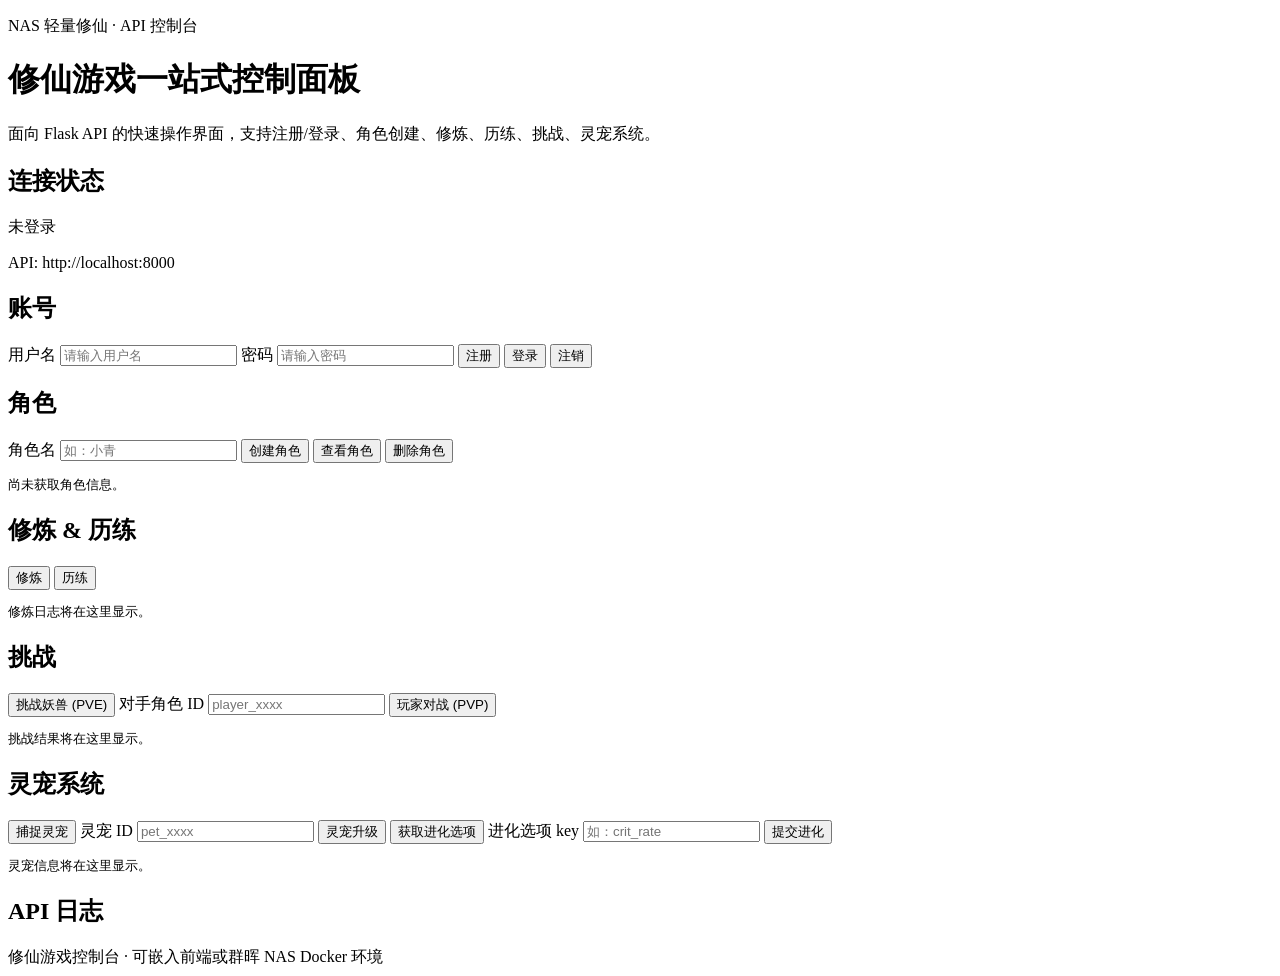
==== game/templates/index.html @ 4e1d3f1f "Add web dashboard frontend" ====
<!doctype html>
<html lang="zh-CN">
  <head>
    <meta charset="utf-8" />
    <meta name="viewport" content="width=device-width, initial-scale=1" />
    <title>修仙游戏控制台</title>
    <link rel="stylesheet" href="/static/style.css" />
  </head>
  <body>
    <header class="hero">
      <div>
        <p class="badge">NAS 轻量修仙 · API 控制台</p>
        <h1>修仙游戏一站式控制面板</h1>
        <p class="subtitle">
          面向 Flask API 的快速操作界面，支持注册/登录、角色创建、修炼、历练、挑战、灵宠系统。
        </p>
      </div>
      <div class="hero-card">
        <h2>连接状态</h2>
        <p id="status">未登录</p>
        <div class="pill">API: http://localhost:8000</div>
      </div>
    </header>

    <main class="grid">
      <section class="card">
        <h2>账号</h2>
        <div class="form-grid">
          <label>
            用户名
            <input id="username" placeholder="请输入用户名" />
          </label>
          <label>
            密码
            <input id="password" type="password" placeholder="请输入密码" />
          </label>
          <button class="primary" id="register">注册</button>
          <button class="ghost" id="login">登录</button>
          <button class="ghost" id="logout">注销</button>
        </div>
      </section>

      <section class="card">
        <h2>角色</h2>
        <div class="form-grid">
          <label>
            角色名
            <input id="playerName" placeholder="如：小青" />
          </label>
          <button class="primary" id="createPlayer">创建角色</button>
          <button class="ghost" id="getPlayer">查看角色</button>
          <button class="danger" id="deletePlayer">删除角色</button>
        </div>
        <pre id="playerInfo">尚未获取角色信息。</pre>
      </section>

      <section class="card">
        <h2>修炼 & 历练</h2>
        <div class="button-row">
          <button class="primary" id="train">修炼</button>
          <button class="primary" id="explore">历练</button>
        </div>
        <pre id="progressInfo">修炼日志将在这里显示。</pre>
      </section>

      <section class="card">
        <h2>挑战</h2>
        <div class="form-grid">
          <button class="primary" id="pve">挑战妖兽 (PVE)</button>
          <label>
            对手角色 ID
            <input id="opponentId" placeholder="player_xxxx" />
          </label>
          <button class="ghost" id="pvp">玩家对战 (PVP)</button>
        </div>
        <pre id="battleInfo">挑战结果将在这里显示。</pre>
      </section>

      <section class="card">
        <h2>灵宠系统</h2>
        <div class="form-grid">
          <button class="primary" id="capturePet">捕捉灵宠</button>
          <label>
            灵宠 ID
            <input id="petId" placeholder="pet_xxxx" />
          </label>
          <button class="ghost" id="upgradePet">灵宠升级</button>
          <button class="ghost" id="getEvolveOptions">获取进化选项</button>
          <label>
            进化选项 key
            <input id="evolveChoice" placeholder="如：crit_rate" />
          </label>
          <button class="primary" id="evolvePet">提交进化</button>
        </div>
        <pre id="petInfo">灵宠信息将在这里显示。</pre>
      </section>

      <section class="card full">
        <h2>API 日志</h2>
        <div id="log"></div>
      </section>
    </main>

    <footer class="footer">修仙游戏控制台 · 可嵌入前端或群晖 NAS Docker 环境</footer>

    <script src="/static/app.js"></script>
  </body>
</html>
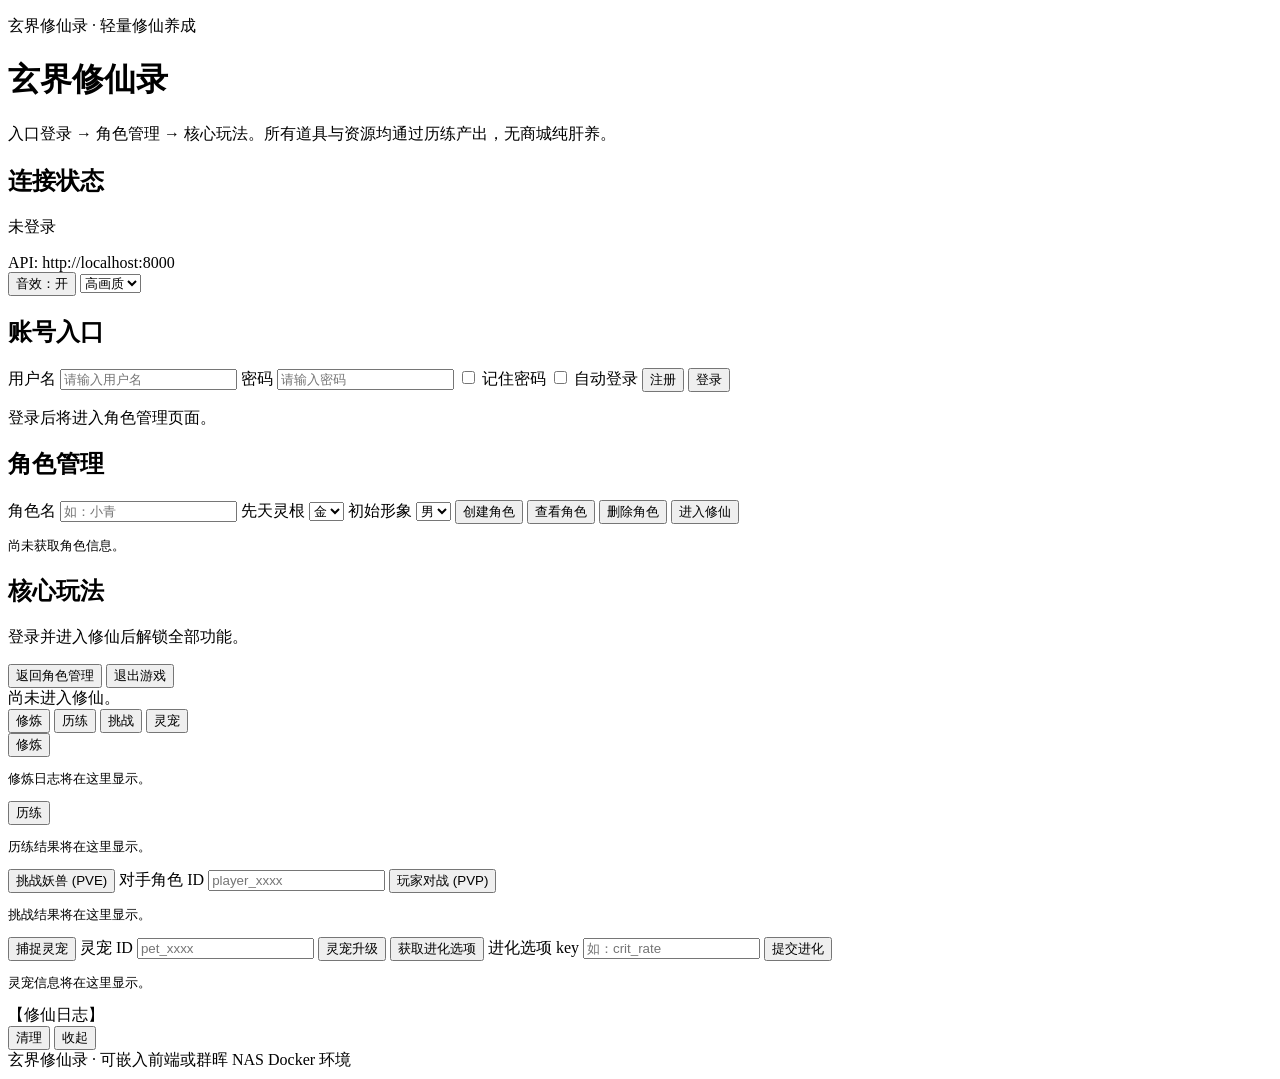
==== commit 57a14876: "Revamp frontend flow and update docs" ====
--- a/game/templates/index.html
+++ b/game/templates/index.html
@@ -3,28 +3,36 @@
   <head>
     <meta charset="utf-8" />
     <meta name="viewport" content="width=device-width, initial-scale=1" />
-    <title>修仙游戏控制台</title>
+    <title>玄界修仙录 · 控制台</title>
     <link rel="stylesheet" href="/static/style.css" />
   </head>
   <body>
     <header class="hero">
       <div>
-        <p class="badge">NAS 轻量修仙 · API 控制台</p>
-        <h1>修仙游戏一站式控制面板</h1>
+        <p class="badge">玄界修仙录 · 轻量修仙养成</p>
+        <h1>玄界修仙录</h1>
         <p class="subtitle">
-          面向 Flask API 的快速操作界面，支持注册/登录、角色创建、修炼、历练、挑战、灵宠系统。
+          入口登录 → 角色管理 → 核心玩法。所有道具与资源均通过历练产出，无商城纯肝养。
         </p>
       </div>
       <div class="hero-card">
         <h2>连接状态</h2>
         <p id="status">未登录</p>
         <div class="pill">API: http://localhost:8000</div>
+        <div class="settings">
+          <button class="ghost" id="toggleSound">音效：开</button>
+          <select id="quality">
+            <option value="high">高画质</option>
+            <option value="medium">中画质</option>
+            <option value="low">低画质</option>
+          </select>
+        </div>
       </div>
     </header>
 
     <main class="grid">
-      <section class="card">
-        <h2>账号</h2>
+      <section class="card" id="authSection">
+        <h2>账号入口</h2>
         <div class="form-grid">
           <label>
             用户名
@@ -34,74 +42,130 @@
             密码
             <input id="password" type="password" placeholder="请输入密码" />
           </label>
+          <label class="checkbox">
+            <input type="checkbox" id="rememberMe" />
+            记住密码
+          </label>
+          <label class="checkbox">
+            <input type="checkbox" id="autoLogin" />
+            自动登录
+          </label>
           <button class="primary" id="register">注册</button>
           <button class="ghost" id="login">登录</button>
-          <button class="ghost" id="logout">注销</button>
         </div>
+        <p class="helper">登录后将进入角色管理页面。</p>
       </section>
 
-      <section class="card">
-        <h2>角色</h2>
+      <section class="card" id="roleSection">
+        <h2>角色管理</h2>
         <div class="form-grid">
           <label>
             角色名
             <input id="playerName" placeholder="如：小青" />
           </label>
+          <label>
+            先天灵根
+            <select id="rootElement">
+              <option value="金">金</option>
+              <option value="木">木</option>
+              <option value="水">水</option>
+              <option value="火">火</option>
+              <option value="土">土</option>
+            </select>
+          </label>
+          <label>
+            初始形象
+            <select id="avatar">
+              <option value="male">男</option>
+              <option value="female">女</option>
+            </select>
+          </label>
           <button class="primary" id="createPlayer">创建角色</button>
           <button class="ghost" id="getPlayer">查看角色</button>
           <button class="danger" id="deletePlayer">删除角色</button>
+          <button class="primary" id="enterGame">进入修仙</button>
         </div>
         <pre id="playerInfo">尚未获取角色信息。</pre>
       </section>
 
-      <section class="card">
-        <h2>修炼 & 历练</h2>
-        <div class="button-row">
-          <button class="primary" id="train">修炼</button>
-          <button class="primary" id="explore">历练</button>
+      <section class="card full" id="gameSection">
+        <div class="game-header">
+          <div>
+            <h2>核心玩法</h2>
+            <p class="helper">登录并进入修仙后解锁全部功能。</p>
+          </div>
+          <div class="game-actions">
+            <button class="ghost" id="backToRoles">返回角色管理</button>
+            <button class="ghost" id="logout">退出游戏</button>
+          </div>
         </div>
-        <pre id="progressInfo">修炼日志将在这里显示。</pre>
-      </section>
+        <div class="player-bar" id="playerBar">尚未进入修仙。</div>
 
-      <section class="card">
-        <h2>挑战</h2>
-        <div class="form-grid">
-          <button class="primary" id="pve">挑战妖兽 (PVE)</button>
-          <label>
-            对手角色 ID
-            <input id="opponentId" placeholder="player_xxxx" />
-          </label>
-          <button class="ghost" id="pvp">玩家对战 (PVP)</button>
+        <div class="tab-bar">
+          <button class="tab active" data-tab="cultivation">修炼</button>
+          <button class="tab" data-tab="explore">历练</button>
+          <button class="tab" data-tab="challenge">挑战</button>
+          <button class="tab" data-tab="pet">灵宠</button>
         </div>
-        <pre id="battleInfo">挑战结果将在这里显示。</pre>
-      </section>
 
-      <section class="card">
-        <h2>灵宠系统</h2>
-        <div class="form-grid">
-          <button class="primary" id="capturePet">捕捉灵宠</button>
-          <label>
-            灵宠 ID
-            <input id="petId" placeholder="pet_xxxx" />
-          </label>
-          <button class="ghost" id="upgradePet">灵宠升级</button>
-          <button class="ghost" id="getEvolveOptions">获取进化选项</button>
-          <label>
-            进化选项 key
-            <input id="evolveChoice" placeholder="如：crit_rate" />
-          </label>
-          <button class="primary" id="evolvePet">提交进化</button>
+        <div class="tab-content active" id="tab-cultivation">
+          <div class="button-row">
+            <button class="primary" id="train">修炼</button>
+          </div>
+          <pre id="progressInfo">修炼日志将在这里显示。</pre>
         </div>
-        <pre id="petInfo">灵宠信息将在这里显示。</pre>
-      </section>
 
-      <section class="card full">
-        <h2>API 日志</h2>
-        <div id="log"></div>
+        <div class="tab-content" id="tab-explore">
+          <div class="button-row">
+            <button class="primary" id="explore">历练</button>
+          </div>
+          <pre id="exploreInfo">历练结果将在这里显示。</pre>
+        </div>
+
+        <div class="tab-content" id="tab-challenge">
+          <div class="form-grid">
+            <button class="primary" id="pve">挑战妖兽 (PVE)</button>
+            <label>
+              对手角色 ID
+              <input id="opponentId" placeholder="player_xxxx" />
+            </label>
+            <button class="ghost" id="pvp">玩家对战 (PVP)</button>
+          </div>
+          <pre id="battleInfo">挑战结果将在这里显示。</pre>
+        </div>
+
+        <div class="tab-content" id="tab-pet">
+          <div class="form-grid">
+            <button class="primary" id="capturePet">捕捉灵宠</button>
+            <label>
+              灵宠 ID
+              <input id="petId" placeholder="pet_xxxx" />
+            </label>
+            <button class="ghost" id="upgradePet">灵宠升级</button>
+            <button class="ghost" id="getEvolveOptions">获取进化选项</button>
+            <label>
+              进化选项 key
+              <input id="evolveChoice" placeholder="如：crit_rate" />
+            </label>
+            <button class="primary" id="evolvePet">提交进化</button>
+          </div>
+          <pre id="petInfo">灵宠信息将在这里显示。</pre>
+        </div>
       </section>
     </main>
 
-    <footer class="footer">修仙游戏控制台 · 可嵌入前端或群晖 NAS Docker 环境</footer>
+    <div class="log-panel" id="logPanel">
+      <div class="log-header">
+        <span>【修仙日志】</span>
+        <div class="log-actions">
+          <button class="ghost" id="clearLog">清理</button>
+          <button class="ghost" id="toggleLog">收起</button>
+        </div>
+      </div>
+      <div id="log"></div>
+    </div>
+
+    <footer class="footer">玄界修仙录 · 可嵌入前端或群晖 NAS Docker 环境</footer>
 
     <script src="/static/app.js"></script>
   </body>
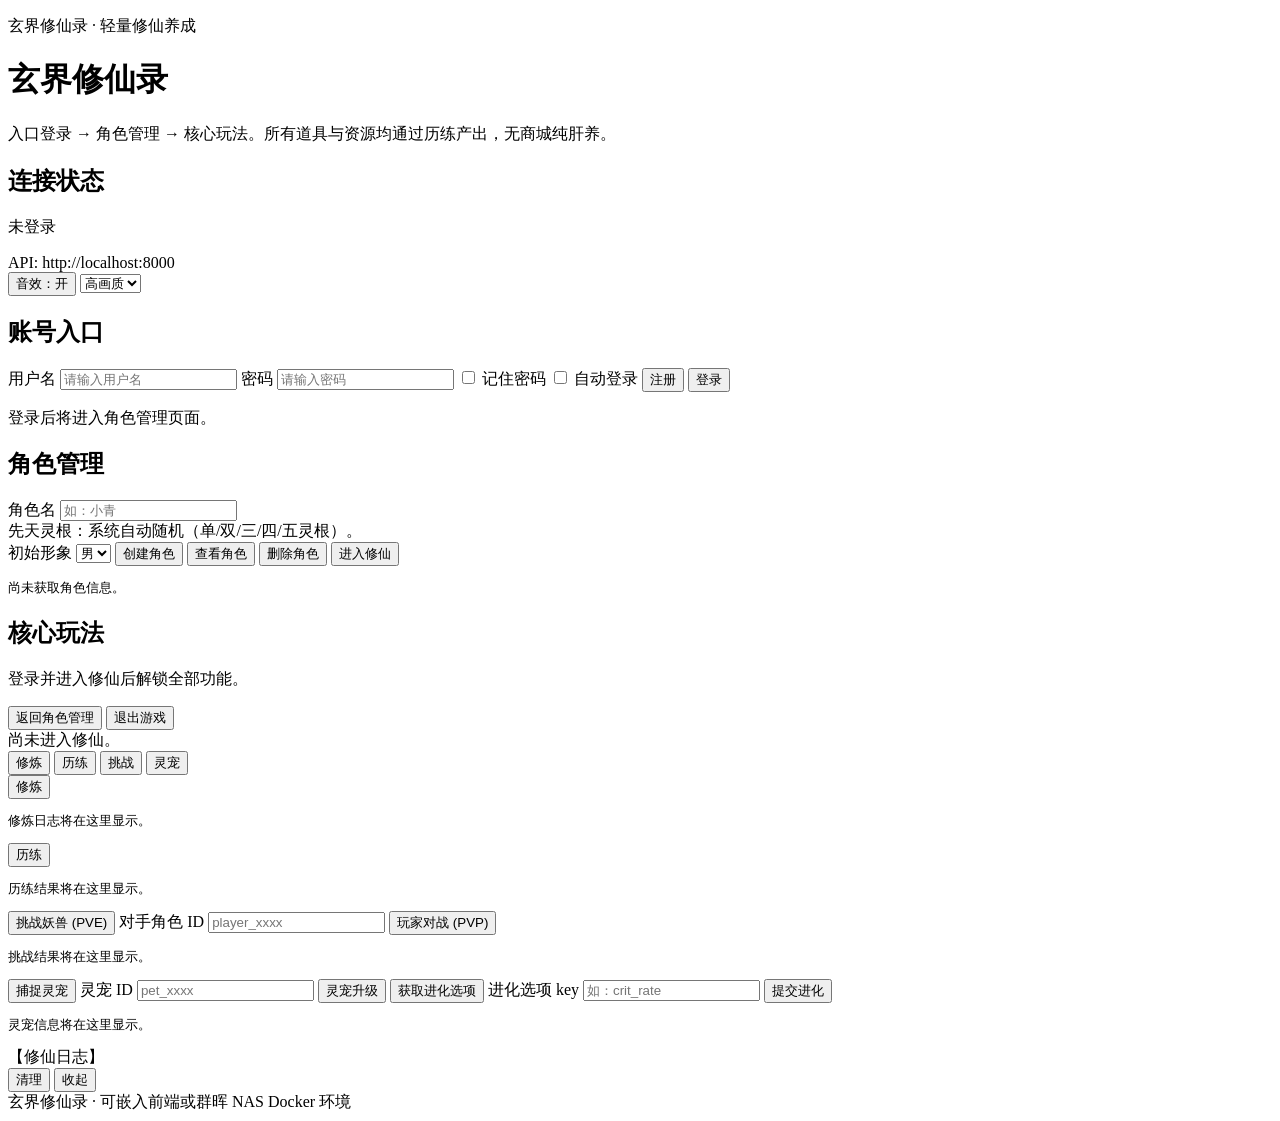
==== commit 304982fa: "Adjust login flow and randomize roots" ====
--- a/game/templates/index.html
+++ b/game/templates/index.html
@@ -63,16 +63,9 @@
             角色名
             <input id="playerName" placeholder="如：小青" />
           </label>
-          <label>
-            先天灵根
-            <select id="rootElement">
-              <option value="金">金</option>
-              <option value="木">木</option>
-              <option value="水">水</option>
-              <option value="火">火</option>
-              <option value="土">土</option>
-            </select>
-          </label>
+          <div class="hint">
+            先天灵根：系统自动随机（单/双/三/四/五灵根）。
+          </div>
           <label>
             初始形象
             <select id="avatar">
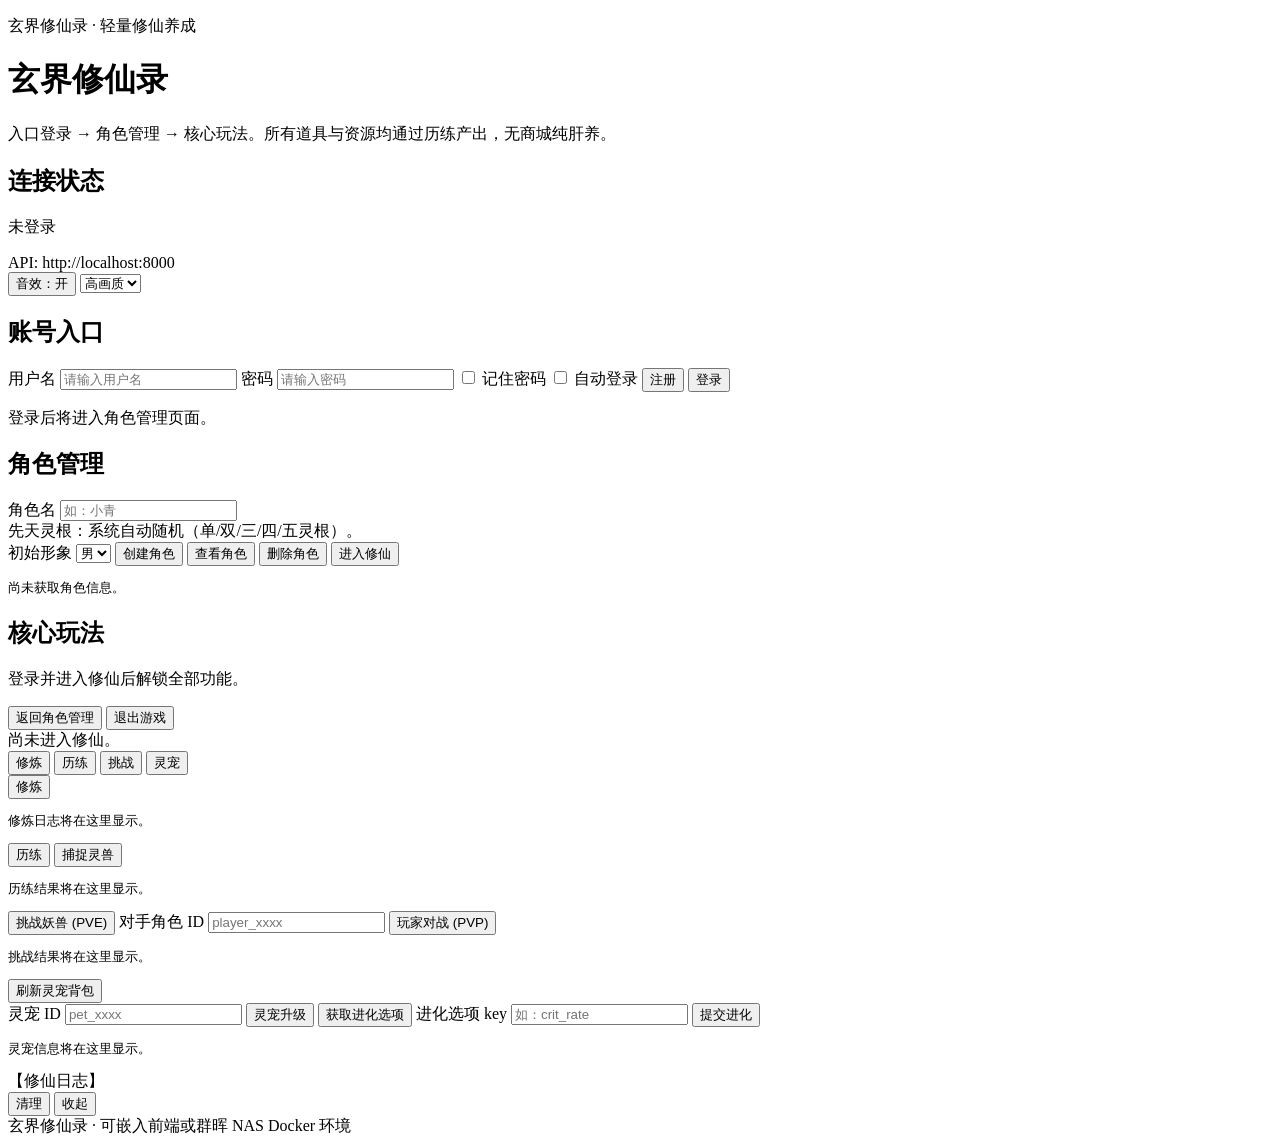
==== commit 3fe5f2f8: "Enhance exploration and pet management" ====
--- a/game/templates/index.html
+++ b/game/templates/index.html
@@ -111,6 +111,7 @@
         <div class="tab-content" id="tab-explore">
           <div class="button-row">
             <button class="primary" id="explore">历练</button>
+            <button class="ghost" id="captureFromExplore">捕捉灵兽</button>
           </div>
           <pre id="exploreInfo">历练结果将在这里显示。</pre>
         </div>
@@ -129,7 +130,8 @@
 
         <div class="tab-content" id="tab-pet">
           <div class="form-grid">
-            <button class="primary" id="capturePet">捕捉灵宠</button>
+            <button class="ghost" id="refreshPets">刷新灵宠背包</button>
+            <div id="petGrid" class="pet-grid"></div>
             <label>
               灵宠 ID
               <input id="petId" placeholder="pet_xxxx" />
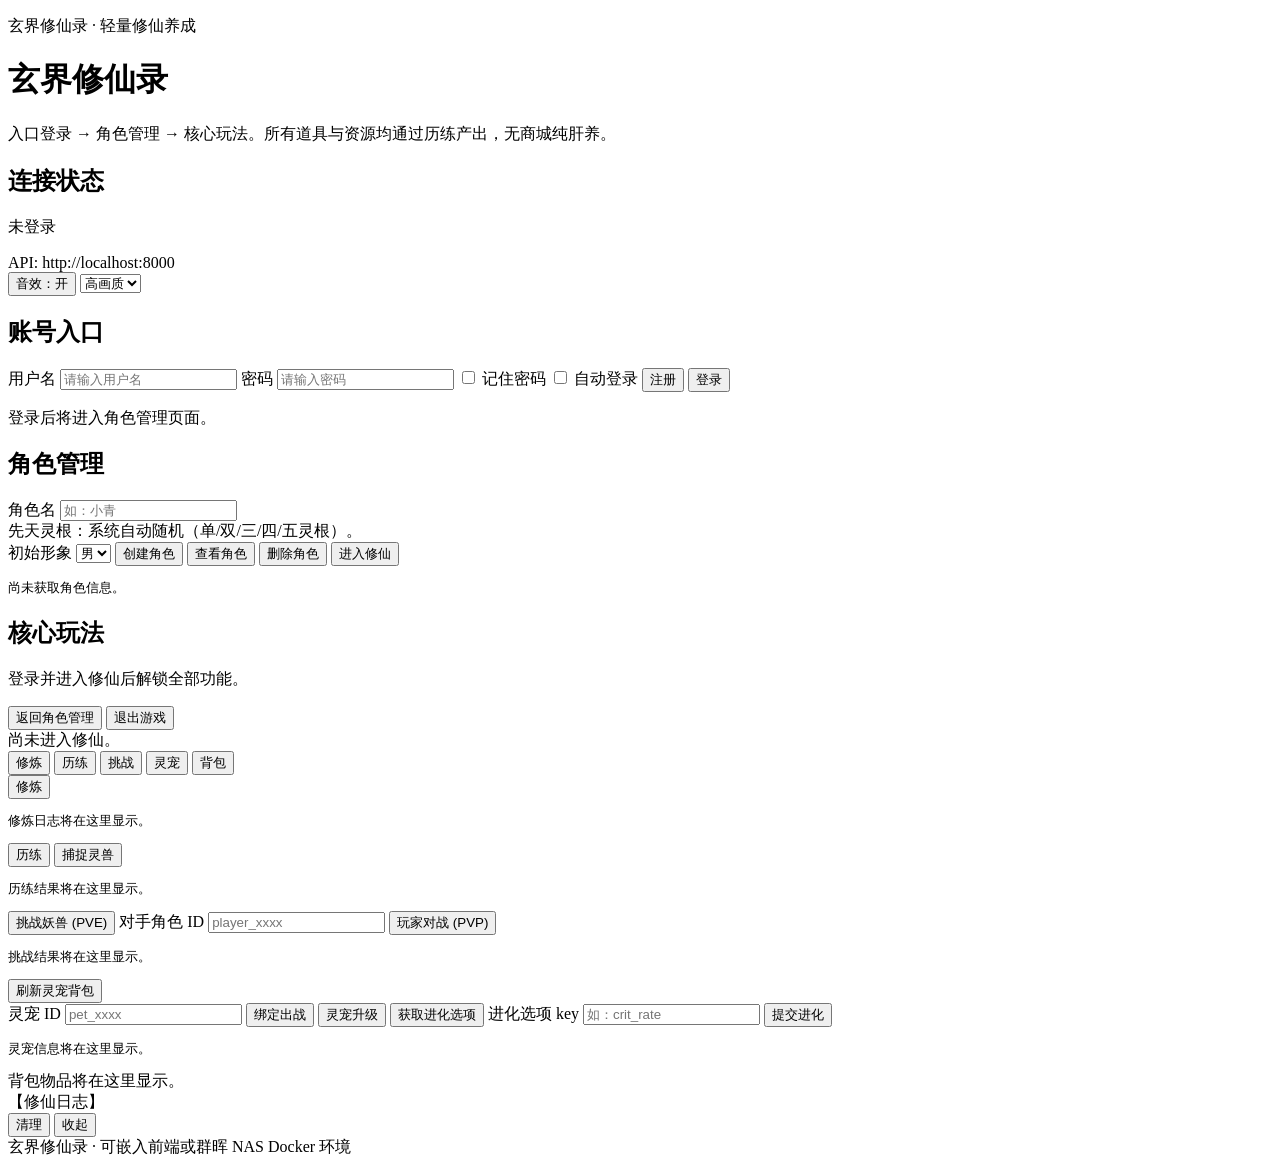
==== commit 413c3abc: "Add timed actions and pet binding" ====
--- a/game/templates/index.html
+++ b/game/templates/index.html
@@ -99,6 +99,7 @@
           <button class="tab" data-tab="explore">历练</button>
           <button class="tab" data-tab="challenge">挑战</button>
           <button class="tab" data-tab="pet">灵宠</button>
+          <button class="tab" data-tab="bag">背包</button>
         </div>
 
         <div class="tab-content active" id="tab-cultivation">
@@ -136,6 +137,7 @@
               灵宠 ID
               <input id="petId" placeholder="pet_xxxx" />
             </label>
+            <button class="ghost" id="bindPet">绑定出战</button>
             <button class="ghost" id="upgradePet">灵宠升级</button>
             <button class="ghost" id="getEvolveOptions">获取进化选项</button>
             <label>
@@ -145,6 +147,10 @@
             <button class="primary" id="evolvePet">提交进化</button>
           </div>
           <pre id="petInfo">灵宠信息将在这里显示。</pre>
+        </div>
+
+        <div class="tab-content" id="tab-bag">
+          <div id="bagInfo" class="bag-info">背包物品将在这里显示。</div>
         </div>
       </section>
     </main>
